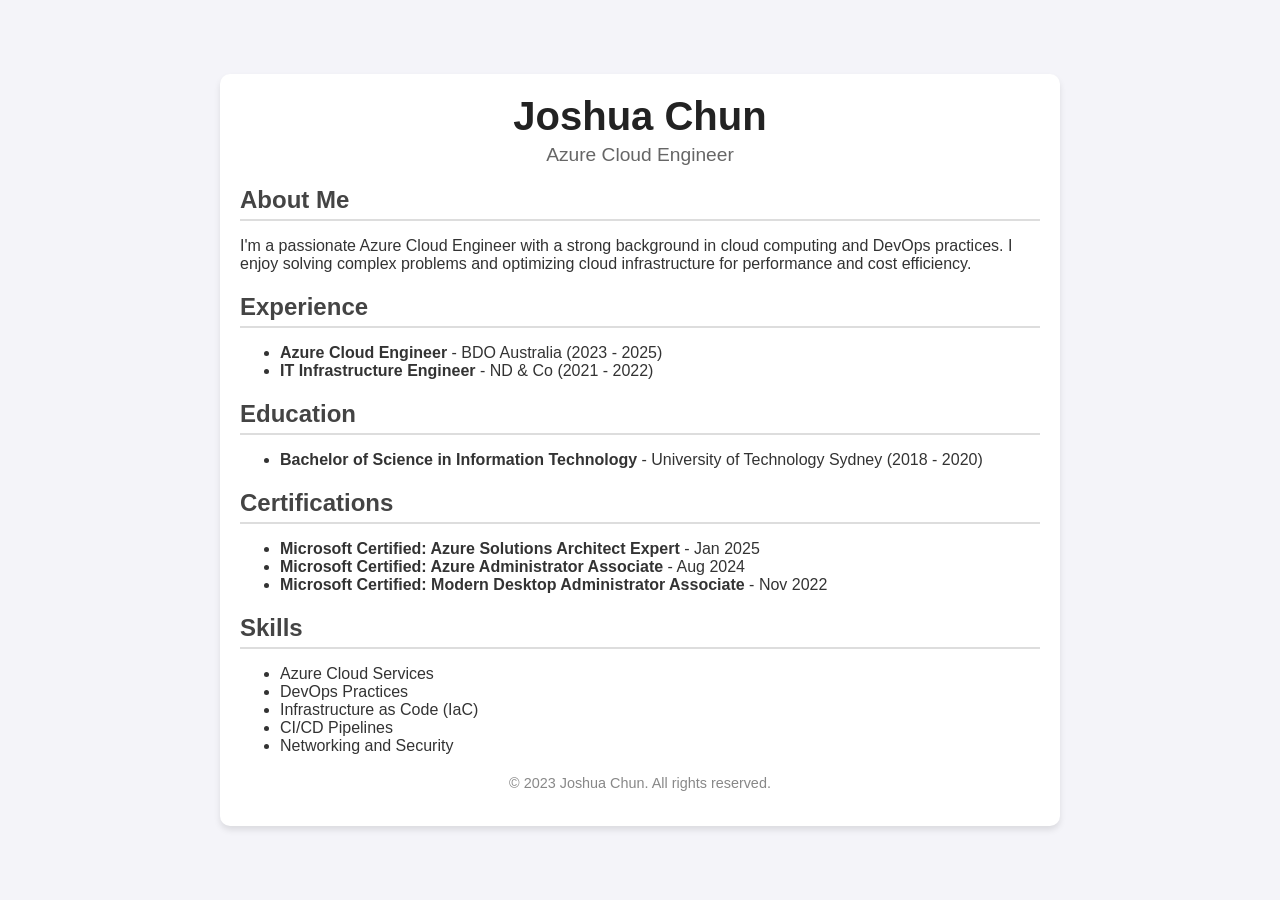
==== index.html @ bfbd4e15 "Added CSS styles" ====
<!DOCTYPE html>
<html>
    <head>
        <link rel="stylesheet" href="css/styles.css">
        <title>My Resume</title>  
    </head>

    <body>
        <div class = "container">
            <div class = "header">
                <h1>Joshua Chun</h1>
                <p>Azure Cloud Engineer</p>
            </div>
            
            <div class = "content">
                <h2>About Me</h2>
                <p>I'm a passionate Azure Cloud Engineer with a strong background in cloud computing and DevOps practices. 
                    I enjoy solving complex problems and optimizing cloud infrastructure for performance and cost efficiency.</p>
            </div>

            <div class = "content">
                <h2>Experience</h2>
                <ul>
                    <li><strong>Azure Cloud Engineer</strong> - BDO Australia (2023 - 2025)</li>
                    <li><strong>IT Infrastructure Engineer</strong> - ND & Co (2021 - 2022)</li>
                </ul>
            </div>

            <div class = "content">
                <h2>Education</h2>
                <ul>
                    <li><strong>Bachelor of Science in Information Technology</strong> - University of Technology Sydney (2018 - 2020)</strong></li>
                </ul>
            </div>

            <div class = "content">
                <h2>Certifications</h2>
                <ul>
                    <li><strong>Microsoft Certified: Azure Solutions Architect Expert</strong> - Jan 2025</li>
                    <li><strong>Microsoft Certified: Azure Administrator Associate</strong> - Aug 2024</li>
                    <li><strong>Microsoft Certified: Modern Desktop Administrator Associate</strong> - Nov 2022</li>
                </ul>
            </div>

            <div class = "content">
                <h2>Skills</h2>
                <ul>
                    <li>Azure Cloud Services</li>
                    <li>DevOps Practices</li>
                    <li>Infrastructure as Code (IaC)</li>
                    <li>CI/CD Pipelines</li>
                    <li>Networking and Security</li>
                </ul>
            </div>
            
            <div class = "footer">
                <p>© 2023 Joshua Chun. All rights reserved.</p>
            </div>
        </div>
    </body>
</html>
---- css/styles.css ----
body {
    font-family: Arial, sans-serif;
    margin: 0;
    padding: 0;
    background-color: #f4f4f9;
    color: #333;
    display: flex;
    justify-content: center;
    align-items: center;
    min-height: 100vh;
}
.container {
    max-width: 800px;
    background: #fff;
    padding: 20px;
    border-radius: 10px;
    box-shadow: 0 4px 6px rgba(0, 0, 0, 0.1);
}
.header {
    text-align: center;
    margin-bottom: 20px;
}
.header h1 {
    margin: 0;
    font-size: 2.5em;
    color: #222;
}
.header p {
    margin: 5px 0;
    font-size: 1.2em;
    color: #666;
}
.content {
    margin-bottom: 20px;
}
.content h2 {
    font-size: 1.5em;
    margin-bottom: 10px;
    color: #444;
    border-bottom: 2px solid #ddd;
    padding-bottom: 5px;
}
.section ul {
    list-style: none;
    padding: 0;
}
.section ul li {
    margin-bottom: 10px;
}
.footer {
    text-align: center;
    font-size: 0.9em;
    color: #888;
}
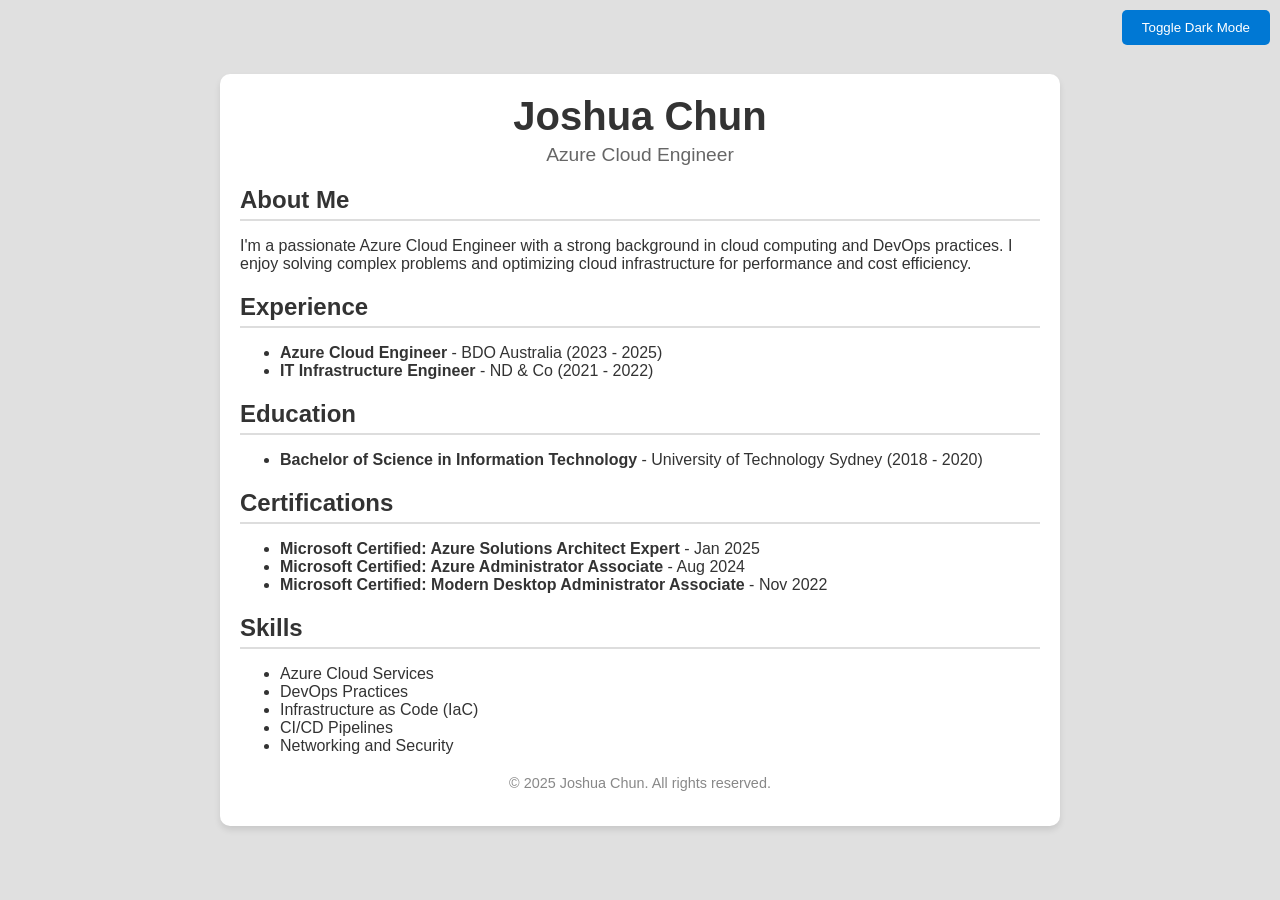
==== commit 1135c6f3: "Added dark mode toggle" ====
--- a/index.html
+++ b/index.html
@@ -1,11 +1,14 @@
 <!DOCTYPE html>
-<html>
+<html lang="en">
     <head>
+        <meta charset="UTF-8">
+        <meta name="viewport" content="width=device-width, initial-scale=1.0">
         <link rel="stylesheet" href="css/styles.css">
         <title>My Resume</title>  
     </head>
 
     <body>
+        <button class="dark-mode-toggle" onclick="toggleDarkMode()">Toggle Dark Mode</button>
         <div class = "container">
             <div class = "header">
                 <h1>Joshua Chun</h1>
@@ -54,8 +57,15 @@
             </div>
             
             <div class = "footer">
-                <p>© 2023 Joshua Chun. All rights reserved.</p>
+                <p>© 2025 Joshua Chun. All rights reserved.</p>
             </div>
+
+            <script>
+                function toggleDarkMode() {
+                    document.body.classList.toggle('dark-mode');
+                    document.querySelector('.container').classList.toggle('dark-mode');
+                }
+            </script>
         </div>
     </body>
 </html>
--- a/css/styles.css
+++ b/css/styles.css
@@ -3,12 +3,30 @@
     font-family: Arial, sans-serif;
     margin: 0;
     padding: 0;
-    background-color: #f4f4f9;
+    background-color: #e0e0e0;
     color: #333;
     display: flex;
     justify-content: center;
     align-items: center;
     min-height: 100vh;
+}
+body.dark-mode {
+    background-color: rgb(32,37,40);
+    color: rgb(204,201,194);
+}
+.dark-mode-toggle {
+    position: fixed;
+    top: 10px;
+    right: 10px;
+    padding: 10px 20px;
+    background-color: #0078d4;
+    color: white;
+    border: none;
+    border-radius: 5px;
+    cursor: pointer;
+}
+.dark-mode-toggle:hover {
+    background-color: #005a9e;
 }
 .container {
     max-width: 800px;
@@ -17,6 +35,9 @@
     border-radius: 10px;
     box-shadow: 0 4px 6px rgba(0, 0, 0, 0.1);
 }
+.container.dark-mode {
+    background: rgb(19,21,22);
+}
 .header {
     text-align: center;
     margin-bottom: 20px;
@@ -24,7 +45,7 @@
 .header h1 {
     margin: 0;
     font-size: 2.5em;
-    color: #222;
+    color: inherit;
 }
 .header p {
     margin: 5px 0;
@@ -37,7 +58,7 @@
 .content h2 {
     font-size: 1.5em;
     margin-bottom: 10px;
-    color: #444;
+    color: inherit;
     border-bottom: 2px solid #ddd;
     padding-bottom: 5px;
 }
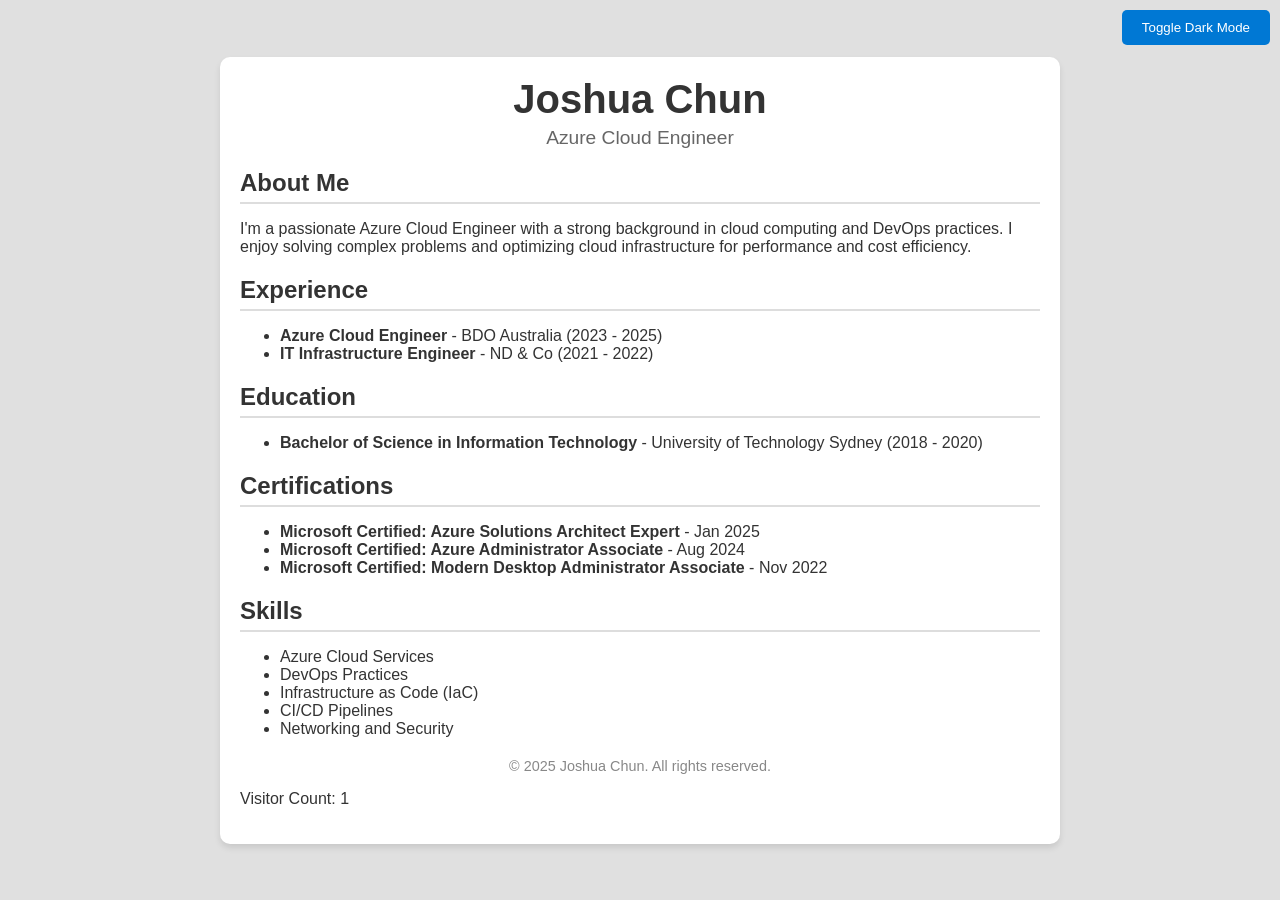
==== commit da40e424: "Add visitor count feature local" ====
--- a/index.html
+++ b/index.html
@@ -60,12 +60,38 @@
                 <p>© 2025 Joshua Chun. All rights reserved.</p>
             </div>
 
+            <div id="VisitorCounter">
+                <p>Visitor Count: <span id="visitorCount">0</span></p>
+            </div>
+
+            <script>
+                // Function to get and update visitor count
+                function updateVisitorCount() {
+                    const visitorCountElement = document.getElementById('visitorCount');
+                    
+                    // Simulate fetching visitor count from a server or local storage
+                    let visitorCount = localStorage.getItem('visitorCount') || 0;
+                    visitorCount = parseInt(visitorCount) + 1;
+
+                    // Update the count in local storage
+                    localStorage.setItem('visitorCount', visitorCount);
+
+                    // Display the updated count
+                    visitorCountElement.textContent = visitorCount;
+                }
+
+                // Call the function to update and display the visitor count
+                updateVisitorCount();
+            </script>
+
             <script>
                 function toggleDarkMode() {
                     document.body.classList.toggle('dark-mode');
                     document.querySelector('.container').classList.toggle('dark-mode');
                 }
             </script>
+
+
         </div>
     </body>
 </html>
